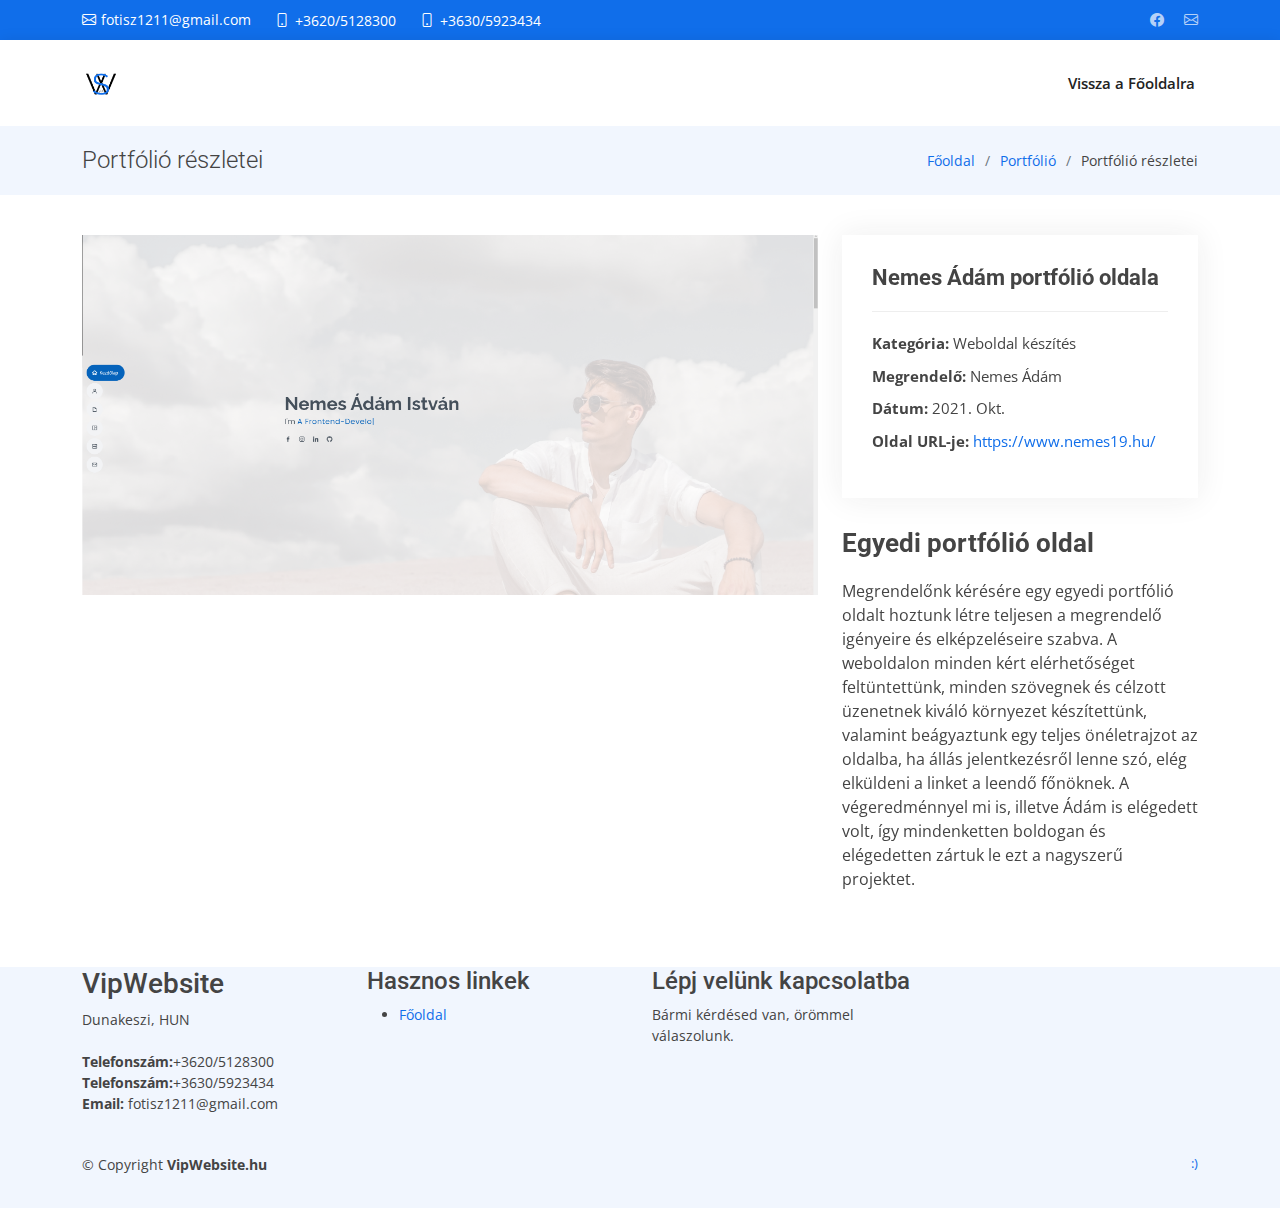
==== portfolio-details.html @ 90cf3bab "first commit" ====
<!DOCTYPE html>
<html lang="en">

<head>
  <meta charset="utf-8">
  <meta content="width=device-width, initial-scale=1.0" name="viewport">

  <title>VipWebsite.hu</title>
  <meta content="" name="description">
  <meta content="" name="keywords">

  <!-- Favicons -->
  <link href="assets/img/favicon.png" rel="icon">
  <link href="assets/img/apple-touch-icon.png" rel="apple-touch-icon">

  <!-- Google Fonts -->
  <link href="https://fonts.googleapis.com/css?family=Open+Sans:300,300i,400,400i,600,600i,700,700i|Roboto:300,300i,400,400i,500,500i,600,600i,700,700i|Poppins:300,300i,400,400i,500,500i,600,600i,700,700i" rel="stylesheet">

  <!-- Vendor CSS Files -->
  <link href="assets/vendor/aos/aos.css" rel="stylesheet">
  <link href="assets/vendor/bootstrap/css/bootstrap.min.css" rel="stylesheet">
  <link href="assets/vendor/bootstrap-icons/bootstrap-icons.css" rel="stylesheet">
  <link href="assets/vendor/boxicons/css/boxicons.min.css" rel="stylesheet">
  <link href="assets/vendor/glightbox/css/glightbox.min.css" rel="stylesheet">
  <link href="assets/vendor/swiper/swiper-bundle.min.css" rel="stylesheet">

  <!-- Template Main CSS File -->
  <link href="assets/css/style.css" rel="stylesheet">

<body>

  <!-- ======= Top Bar ======= -->
  <section id="topbar" class="d-flex align-items-center">
    <div class="container d-flex justify-content-center justify-content-md-between">
      <div class="contact-info d-flex align-items-center">
        <i class="bi bi-envelope d-flex align-items-center"><a href="mailto:fotisz1211@gmail.com">fotisz1211@gmail.com</a></i>
        <i class="bi bi-phone d-flex align-items-center ms-4"
						><span>+3620/5128300</span></i
					>
					<i class="bi bi-phone d-flex align-items-center ms-4"
						><span>+3630/5923434</span></i
					>
      </div>
      <div class="social-links d-none d-md-flex align-items-center">
        <a href="https://www.facebook.com/adam.nemes.96/" class="facebook"
						><i class="bi bi-facebook"></i
					></a>
					<a href="mailto:fotisz1211@gmail.com" class="envelope"
						><i class="bi bi-envelope"></i
					></a>
      </div>
    </div>
  </section>

  <!-- ======= Header ======= -->
  <header id="header" class="d-flex align-items-center">
			<div class="container d-flex align-items-center justify-content-between">
				<h1 class="logo">
					<a href="index.html" class="logo"
						><img src="assets/img/LogoMakr.png" alt=""
					/></a>
				</h1>
				<nav id="navbar" class="navbar">
					<ul>
						<li>
							<a href="index.html">Vissza a Főoldalra</a>
						</li>
					</ul>
					<i class="bi bi-list mobile-nav-toggle"></i>
				</nav>
				<!-- .navbar -->
			</div>
		</header><!-- End Header -->

  <main id="main" data-aos="fade-up">

    <!-- ======= Breadcrumbs Section ======= -->
    <section class="breadcrumbs">
      <div class="container">

        <div class="d-flex justify-content-between align-items-center">
          <h2>Portfólió részletei</h2>
          <ol>
            <li><a href="index.html">Főoldal</a></li>
            <li><a href="index.html">Portfólió</a></li>
            <li>Portfólió részletei</li>
          </ol>
        </div>

      </div>
    </section><!-- Breadcrumbs Section -->

    <!-- ======= Portfolio Details Section ======= -->
    <section id="portfolio-details" class="portfolio-details">
      <div class="container">

        <div class="row gy-4">

          <div class="col-lg-8">
            <div class="portfolio-details-slider swiper">
              <div class="swiper-wrapper align-items-center">

                <div class="swiper-slide">
                  <img src="assets/img/portfolio/nemes19-details.png" alt="">
                </div>
              </div>
              <div class="swiper-pagination"></div>
            </div>
          </div>

          <div class="col-lg-4">
            <div class="portfolio-info">
              <h3>Nemes Ádám portfólió oldala</h3>
              <ul>
                <li><strong>Kategória:</strong> Weboldal készítés</li>
                <li><strong>Megrendelő:</strong> Nemes Ádám</li>
                <li><strong>Dátum:</strong> 2021. Okt.</li>
                <li><strong>Oldal URL-je:</strong> <a href="https://www.nemes19.hu/"> https://www.nemes19.hu/</a></li>
              </ul>
            </div>
            <div class="portfolio-description">
              <h2>Egyedi portfólió oldal</h2>
              <p>
                Megrendelőnk kérésére egy egyedi portfólió oldalt hoztunk létre teljesen a megrendelő igényeire és elképzeléseire szabva. A weboldalon minden kért elérhetőséget feltüntettünk, minden szövegnek és célzott üzenetnek kiváló környezet készítettünk, valamint beágyaztunk egy teljes önéletrajzot az oldalba, ha állás jelentkezésről lenne szó, elég elküldeni a linket a leendő főnöknek. A végeredménnyel mi is, illetve Ádám is elégedett volt, így mindenketten boldogan és elégedetten zártuk le ezt a nagyszerű projektet.
              </p>
            </div>
          </div>

        </div>

      </div>
    </section><!-- End Portfolio Details Section -->

  </main><!-- End #main -->

  <!-- ======= Footer ======= -->
  <footer id="footer"

			<div class="footer-top">
				<div class="container">
					<div class="row">
						<div class="col-lg-3 col-md-6 footer-contact">
							<h3>Vip<span>Website</span></h3>
							<p>
								Dunakeszi, HUN<br /><br />
								<strong>Telefonszám:</strong>+3620/5128300<br />
								<strong>Telefonszám:</strong>+3630/5923434<br />
								<strong>Email:</strong> fotisz1211@gmail.com<br />
							</p>
						</div>

						<div class="col-lg-3 col-md-6 footer-links">
							<h4>Hasznos linkek</h4>
							<ul>
								<li>
									<a href="index.html">Főoldal</a>
								</li>
							</ul>
						</div>

						<div class="col-lg-3 col-md-6 footer-links">
							<h4>Lépj velünk kapcsolatba</h4>
							<p>
								Bármi kérdésed van, örömmel válaszolunk.
							</p>
							
						</div>
					</div>
				</div>
			</div>

			<div class="container py-4">
				<div class="copyright">
					&copy; Copyright <strong><span>VipWebsite.hu</span></strong
					>
				</div>
				<div class="credits">
				
					<a href="https://bootstrapmade.com/">:)</a>
				</div>
			</div>
		</footer>
    <!-- End Footer -->

  <div id="preloader"></div>
  <a href="#" class="back-to-top d-flex align-items-center justify-content-center"><i class="bi bi-arrow-up-short"></i></a>

  <!-- Vendor JS Files -->
  <script src="assets/vendor/aos/aos.js"></script>
  <script src="assets/vendor/bootstrap/js/bootstrap.bundle.min.js"></script>
  <script src="assets/vendor/glightbox/js/glightbox.min.js"></script>
  <script src="assets/vendor/isotope-layout/isotope.pkgd.min.js"></script>
  <script src="assets/vendor/php-email-form/validate.js"></script>
  <script src="assets/vendor/purecounter/purecounter.js"></script>
  <script src="assets/vendor/swiper/swiper-bundle.min.js"></script>
  <script src="assets/vendor/waypoints/noframework.waypoints.js"></script>

  <!-- Template Main JS File -->
  <script src="assets/js/main.js"></script>

</body>

</html>
---- assets/css/style.css ----
body {
	font-family: "Open Sans", sans-serif;
	color: #444444;
}

a {
	color: #106eea;
	text-decoration: none;
}

a:hover {
	color: #3b8af2;
	text-decoration: none;
}

h1,
h2,
h3,
h4,
h5,
h6 {
	font-family: "Roboto", sans-serif;
}

/*--------------------------------------------------------------
# Preloader
--------------------------------------------------------------*/
#preloader {
	position: fixed;
	top: 0;
	left: 0;
	right: 0;
	bottom: 0;
	z-index: 9999;
	overflow: hidden;
	background: #fff;
}

#preloader:before {
	content: "";
	position: fixed;
	top: calc(50% - 30px);
	left: calc(50% - 30px);
	border: 6px solid #106eea;
	border-top-color: #e2eefd;
	border-radius: 50%;
	width: 60px;
	height: 60px;
	-webkit-animation: animate-preloader 1s linear infinite;
	animation: animate-preloader 1s linear infinite;
}

@-webkit-keyframes animate-preloader {
	0% {
		transform: rotate(0deg);
	}
	100% {
		transform: rotate(360deg);
	}
}

@keyframes animate-preloader {
	0% {
		transform: rotate(0deg);
	}
	100% {
		transform: rotate(360deg);
	}
}
/*--------------------------------------------------------------
# Back to top button
--------------------------------------------------------------*/
.back-to-top {
	position: fixed;
	visibility: hidden;
	opacity: 0;
	right: 15px;
	bottom: 15px;
	z-index: 996;
	background: #106eea;
	width: 40px;
	height: 40px;
	border-radius: 4px;
	transition: all 0.4s;
}
.back-to-top i {
	font-size: 28px;
	color: #fff;
	line-height: 0;
}
.back-to-top:hover {
	background: #3284f1;
	color: #fff;
}
.back-to-top.active {
	visibility: visible;
	opacity: 1;
}

/*--------------------------------------------------------------
# Disable aos animation delay on mobile devices
--------------------------------------------------------------*/
@media screen and (max-width: 768px) {
	[data-aos-delay] {
		transition-delay: 0 !important;
	}
}
/*--------------------------------------------------------------
# Top Bar
--------------------------------------------------------------*/
#topbar {
	background: #106eea;
	height: 40px;
	font-size: 14px;
	transition: all 0.5s;
	color: #fff;
	padding: 0;
}
#topbar .contact-info i {
	font-style: normal;
	color: #fff;
}
#topbar .contact-info i a,
#topbar .contact-info i span {
	padding-left: 5px;
	color: #fff;
}
#topbar .contact-info i a {
	line-height: 0;
	transition: 0.3s;
	transition: 0.3s;
}
#topbar .contact-info i a:hover {
	color: #fff;
	text-decoration: underline;
}
#topbar .social-links a {
	color: rgba(255, 255, 255, 0.7);
	line-height: 0;
	transition: 0.3s;
	margin-left: 20px;
}
#topbar .social-links a:hover {
	color: white;
}

/*--------------------------------------------------------------
# Header
--------------------------------------------------------------*/
#header {
	background: #fff;
	transition: all 0.5s;
	z-index: 997;
	height: 86px;
	box-shadow: 0px 2px 15px rgba(0, 0, 0, 0.1);
}
#header.fixed-top {
	height: 70px;
}
#header .logo {
	font-size: 30px;
	margin: 0;
	padding: 0;
	line-height: 1;
	font-weight: 600;
	letter-spacing: 0.8px;
	font-family: "Poppins", sans-serif;
}
#header .logo a {
	color: #222222;
}
#header .logo a span {
	color: #106eea;
}
#header .logo img {
	max-height: 40px;
}

.scrolled-offset {
	margin-top: 70px;
}

/*--------------------------------------------------------------
# Navigation Menu
--------------------------------------------------------------*/
/**
* Desktop Navigation 
*/
.navbar {
	padding: 0;
}
.navbar ul {
	margin: 0;
	padding: 0;
	display: flex;
	list-style: none;
	align-items: center;
}
.navbar li {
	position: relative;
}
.navbar > ul > li {
	white-space: nowrap;
	padding: 10px 0 10px 28px;
}
.navbar a,
.navbar a:focus {
	display: flex;
	align-items: center;
	justify-content: space-between;
	padding: 0 3px;
	font-size: 15px;
	font-weight: 600;
	color: #222222;
	white-space: nowrap;
	transition: 0.3s;
	position: relative;
}
.navbar a i,
.navbar a:focus i {
	font-size: 12px;
	line-height: 0;
	margin-left: 5px;
}
.navbar > ul > li > a:before {
	content: "";
	position: absolute;
	width: 100%;
	height: 2px;
	bottom: -6px;
	left: 0;
	background-color: #106eea;
	visibility: hidden;
	width: 0px;
	transition: all 0.3s ease-in-out 0s;
}
.navbar a:hover:before,
.navbar li:hover > a:before,
.navbar .active:before {
	visibility: visible;
	width: 100%;
}
.navbar a:hover,
.navbar .active,
.navbar .active:focus,
.navbar li:hover > a {
	color: #106eea;
}
.navbar .dropdown ul {
	display: block;
	position: absolute;
	left: 28px;
	top: calc(100% + 30px);
	margin: 0;
	padding: 10px 0;
	z-index: 99;
	opacity: 0;
	visibility: hidden;
	background: #fff;
	box-shadow: 0px 0px 30px rgba(127, 137, 161, 0.25);
	transition: 0.3s;
}
.navbar .dropdown ul li {
	min-width: 200px;
}
.navbar .dropdown ul a {
	padding: 10px 20px;
	font-weight: 400;
}
.navbar .dropdown ul a i {
	font-size: 12px;
}
.navbar .dropdown ul a:hover,
.navbar .dropdown ul .active:hover,
.navbar .dropdown ul li:hover > a {
	color: #106eea;
}
.navbar .dropdown:hover > ul {
	opacity: 1;
	top: 100%;
	visibility: visible;
}
.navbar .dropdown .dropdown ul {
	top: 0;
	left: calc(100% - 30px);
	visibility: hidden;
}
.navbar .dropdown .dropdown:hover > ul {
	opacity: 1;
	top: 0;
	left: 100%;
	visibility: visible;
}
@media (max-width: 1366px) {
	.navbar .dropdown .dropdown ul {
		left: -90%;
	}
	.navbar .dropdown .dropdown:hover > ul {
		left: -100%;
	}
}

/**
* Mobile Navigation 
*/
.mobile-nav-toggle {
	color: #222222;
	font-size: 28px;
	cursor: pointer;
	display: none;
	line-height: 0;
	transition: 0.5s;
}
.mobile-nav-toggle.bi-x {
	color: #fff;
}

@media (max-width: 991px) {
	.mobile-nav-toggle {
		display: block;
	}

	.navbar ul {
		display: none;
	}
}
.navbar-mobile {
	position: fixed;
	overflow: hidden;
	top: 0;
	right: 0;
	left: 0;
	bottom: 0;
	background: rgba(9, 9, 9, 0.9);
	transition: 0.3s;
	z-index: 999;
}
.navbar-mobile .mobile-nav-toggle {
	position: absolute;
	top: 15px;
	right: 15px;
}
.navbar-mobile ul {
	display: block;
	position: absolute;
	top: 55px;
	right: 15px;
	bottom: 15px;
	left: 15px;
	padding: 10px 0;
	background-color: #fff;
	overflow-y: auto;
	transition: 0.3s;
}
.navbar-mobile a,
.navbar-mobile a:focus {
	padding: 10px 20px;
	font-size: 15px;
	color: #222222;
}
.navbar-mobile > ul > li {
	padding: 0;
}
.navbar-mobile a:hover:before,
.navbar-mobile li:hover > a:before,
.navbar-mobile .active:before {
	visibility: hidden;
}
.navbar-mobile a:hover,
.navbar-mobile .active,
.navbar-mobile li:hover > a {
	color: #106eea;
}
.navbar-mobile .getstarted,
.navbar-mobile .getstarted:focus {
	margin: 15px;
}
.navbar-mobile .dropdown ul {
	position: static;
	display: none;
	margin: 10px 20px;
	padding: 10px 0;
	z-index: 99;
	opacity: 1;
	visibility: visible;
	background: #fff;
	box-shadow: 0px 0px 30px rgba(127, 137, 161, 0.25);
}
.navbar-mobile .dropdown ul li {
	min-width: 200px;
}
.navbar-mobile .dropdown ul a {
	padding: 10px 20px;
}
.navbar-mobile .dropdown ul a i {
	font-size: 12px;
}
.navbar-mobile .dropdown ul a:hover,
.navbar-mobile .dropdown ul .active:hover,
.navbar-mobile .dropdown ul li:hover > a {
	color: #106eea;
}
.navbar-mobile .dropdown > .dropdown-active {
	display: block;
}

/*--------------------------------------------------------------
# Hero Section
--------------------------------------------------------------*/
#hero {
	width: 100%;
	height: 75vh;
	background: url("../img/hero-bg.jpg") top left;
	background-size: cover;
	position: relative;
}
#hero:before {
	content: "";
	background: rgba(255, 255, 255, 0.6);
	position: absolute;
	bottom: 0;
	top: 0;
	left: 0;
	right: 0;
}
#hero .container {
	position: relative;
}
#hero h1 {
	margin: 0;
	font-size: 48px;
	font-weight: 700;
	line-height: 56px;
	color: #222222;
	font-family: "Poppins", sans-serif;
}
#hero h1 span {
	color: #106eea;
}
#hero h2 {
	color: #555555;
	margin: 5px 0 30px 0;
	font-size: 24px;
	font-weight: 400;
}
#hero .btn-get-started {
	font-family: "Roboto", sans-serif;
	text-transform: uppercase;
	font-weight: 500;
	font-size: 14px;
	letter-spacing: 1px;
	display: inline-block;
	padding: 10px 28px;
	border-radius: 4px;
	transition: 0.5s;
	color: #fff;
	background: #106eea;
}
#hero .btn-get-started:hover {
	background: #247cf0;
}
#hero .btn-watch-video {
	font-size: 16px;
	transition: 0.5s;
	margin-left: 25px;
	color: #222222;
	font-weight: 600;
	display: flex;
	align-items: center;
}
#hero .btn-watch-video i {
	color: #106eea;
	font-size: 32px;
	transition: 0.3s;
	line-height: 0;
	margin-right: 8px;
}
#hero .btn-watch-video:hover {
	color: #106eea;
}
#hero .btn-watch-video:hover i {
	color: #3b8af2;
}
@media (min-width: 1024px) {
	#hero {
		background-attachment: fixed;
	}
}
@media (max-width: 768px) {
	#hero {
		height: 100vh;
	}
	#hero h1 {
		font-size: 28px;
		line-height: 36px;
	}
	#hero h2 {
		font-size: 18px;
		line-height: 24px;
		margin-bottom: 30px;
	}
	#hero .btn-get-started,
	#hero .btn-watch-video {
		font-size: 13px;
	}
}
@media (max-height: 500px) {
	#hero {
		height: 120vh;
	}
}

/*--------------------------------------------------------------
# Sections General
--------------------------------------------------------------*/
section {
	padding: 60px 0;
	overflow: hidden;
}

.section-bg {
	background-color: #f6f9fe;
}

.section-title {
	text-align: center;
	padding-bottom: 30px;
}
.section-title h2 {
	font-size: 13px;
	letter-spacing: 1px;
	font-weight: 700;
	padding: 8px 20px;
	margin: 0;
	background: #e7f1fd;
	color: #106eea;
	display: inline-block;
	text-transform: uppercase;
	border-radius: 50px;
}
.section-title h3 {
	margin: 15px 0 0 0;
	font-size: 32px;
	font-weight: 700;
}
.section-title h3 span {
	color: #106eea;
}
.section-title p {
	margin: 15px auto 0 auto;
	font-weight: 600;
}
@media (min-width: 1024px) {
	.section-title p {
		width: 50%;
	}
}

/*--------------------------------------------------------------
# Breadcrumbs
--------------------------------------------------------------*/
.breadcrumbs {
	padding: 20px 0;
	background-color: #f1f6fe;
	min-height: 40px;
}
.breadcrumbs h2 {
	font-size: 24px;
	font-weight: 300;
	margin: 0;
}
@media (max-width: 992px) {
	.breadcrumbs h2 {
		margin: 0 0 10px 0;
	}
}
.breadcrumbs ol {
	display: flex;
	flex-wrap: wrap;
	list-style: none;
	padding: 0;
	margin: 0;
	font-size: 14px;
}
.breadcrumbs ol li + li {
	padding-left: 10px;
}
.breadcrumbs ol li + li::before {
	display: inline-block;
	padding-right: 10px;
	color: #6c757d;
	content: "/";
}
@media (max-width: 768px) {
	.breadcrumbs .d-flex {
		display: block !important;
	}
	.breadcrumbs ol {
		display: block;
	}
	.breadcrumbs ol li {
		display: inline-block;
	}
}

/*--------------------------------------------------------------
# Featured Services
--------------------------------------------------------------*/
.featured-services .icon-box {
	padding: 30px;
	position: relative;
	overflow: hidden;
	background: #fff;
	box-shadow: 0 0 29px 0 rgba(68, 88, 144, 0.12);
	transition: all 0.3s ease-in-out;
	border-radius: 8px;
	z-index: 1;
}
.featured-services .icon-box::before {
	content: "";
	position: absolute;
	background: #cbe0fb;
	right: 0;
	left: 0;
	bottom: 0;
	top: 100%;
	transition: all 0.3s;
	z-index: -1;
}
.featured-services .icon-box:hover::before {
	background: #106eea;
	top: 0;
	border-radius: 0px;
}
.featured-services .icon {
	margin-bottom: 15px;
}
.featured-services .icon i {
	font-size: 48px;
	line-height: 1;
	color: #106eea;
	transition: all 0.3s ease-in-out;
}
.featured-services .title {
	font-weight: 700;
	margin-bottom: 15px;
	font-size: 18px;
}
.featured-services .title a {
	color: #111;
}
.featured-services .description {
	font-size: 15px;
	line-height: 28px;
	margin-bottom: 0;
}
.featured-services .icon-box:hover .title a,
.featured-services .icon-box:hover .description {
	color: #fff;
}
.featured-services .icon-box:hover .icon i {
	color: #fff;
}

/*--------------------------------------------------------------
# About
--------------------------------------------------------------*/
.about .content h3 {
	font-weight: 600;
	font-size: 26px;
}
.about .content ul {
	list-style: none;
	padding: 0;
}
.about .content ul li {
	display: flex;
	align-items: flex-start;
	margin-bottom: 35px;
}
.about .content ul li:first-child {
	margin-top: 35px;
}
.about .content ul i {
	background: #fff;
	box-shadow: 0px 6px 15px rgba(16, 110, 234, 0.12);
	font-size: 24px;
	padding: 20px;
	margin-right: 15px;
	color: #106eea;
	border-radius: 50px;
}
.about .content ul h5 {
	font-size: 18px;
	color: #555555;
}
.about .content ul p {
	font-size: 15px;
}
.about .content p:last-child {
	margin-bottom: 0;
}

/*--------------------------------------------------------------
# Skills
--------------------------------------------------------------*/
.skills .progress {
	height: 60px;
	display: block;
	background: none;
	border-radius: 0;
}
.skills .progress .skill {
	padding: 0;
	margin: 0 0 6px 0;
	text-transform: uppercase;
	display: block;
	font-weight: 600;
	font-family: "Poppins", sans-serif;
	color: #222222;
}
.skills .progress .skill .val {
	float: right;
	font-style: normal;
}
.skills .progress-bar-wrap {
	background: #e2eefd;
	height: 10px;
}
.skills .progress-bar {
	width: 1px;
	height: 10px;
	transition: 0.9s;
	background-color: #106eea;
}

/*--------------------------------------------------------------
# Counts
--------------------------------------------------------------*/
.counts {
	padding: 70px 0 60px;
}
.counts .count-box {
	padding: 30px 30px 25px 30px;
	width: 100%;
	position: relative;
	text-align: center;
	background: #f1f6fe;
}
.counts .count-box i {
	position: absolute;
	top: -28px;
	left: 50%;
	transform: translateX(-50%);
	font-size: 24px;
	background: #106eea;
	color: #fff;
	width: 56px;
	height: 56px;
	line-height: 0;
	border-radius: 50px;
	border: 5px solid #fff;
	display: inline-flex;
	align-items: center;
	justify-content: center;
}
.counts .count-box span {
	font-size: 36px;
	display: block;
	font-weight: 600;
	color: #062b5b;
}
.counts .count-box p {
	padding: 0;
	margin: 0;
	font-family: "Roboto", sans-serif;
	font-size: 14px;
}

/*--------------------------------------------------------------
# Clients
--------------------------------------------------------------*/
.clients {
	padding: 15px 0;
	text-align: center;
}
.clients img {
	max-width: 45%;
	transition: all 0.4s ease-in-out;
	display: inline-block;
	padding: 15px 0;
}
.clients img:hover {
	transform: scale(1.15);
}
@media (max-width: 768px) {
	.clients img {
		max-width: 40%;
	}
}

/*--------------------------------------------------------------
# Services
--------------------------------------------------------------*/
.services .icon-box {
	text-align: center;
	border: 1px solid #e2eefd;
	padding: 80px 20px;
	transition: all ease-in-out 0.3s;
	background: #fff;
}
.services .icon-box .icon {
	margin: 0 auto;
	width: 64px;
	height: 64px;
	background: #f1f6fe;
	border-radius: 4px;
	border: 1px solid #deebfd;
	display: flex;
	align-items: center;
	justify-content: center;
	margin-bottom: 20px;
	transition: ease-in-out 0.3s;
}
.services .icon-box .icon i {
	color: #3b8af2;
	font-size: 28px;
	transition: ease-in-out 0.3s;
}
.services .icon-box h4 {
	font-weight: 700;
	margin-bottom: 15px;
	font-size: 24px;
}
.services .icon-box h4 a {
	color: #222222;
	transition: ease-in-out 0.3s;
}
.services .icon-box p {
	line-height: 24px;
	font-size: 14px;
	margin-bottom: 0;
}
.services .icon-box:hover {
	border-color: #fff;
	box-shadow: 0px 0 25px 0 rgba(16, 110, 234, 0.1);
}
.services .icon-box:hover h4 a,
.services .icon-box:hover .icon i {
	color: #106eea;
}
.services .icon-box:hover .icon {
	border-color: #106eea;
}

/*--------------------------------------------------------------
# Testimonials
--------------------------------------------------------------*/
.testimonials {
	padding: 80px 0;
	background: url("../img/testimonials-bg.jpg") no-repeat;
	background-position: center center;
	background-size: cover;
	position: relative;
}
.testimonials::before {
	content: "";
	position: absolute;
	left: 0;
	right: 0;
	top: 0;
	bottom: 0;
	background: rgba(0, 0, 0, 0.7);
}
.testimonials .section-header {
	margin-bottom: 40px;
}
.testimonials .testimonials-carousel,
.testimonials .testimonials-slider {
	overflow: hidden;
}
.testimonials .testimonial-item {
	text-align: center;
	color: #fff;
}
.testimonials .testimonial-item .testimonial-img {
	width: 100px;
	border-radius: 50%;
	border: 6px solid rgba(255, 255, 255, 0.15);
	margin: 0 auto;
}
.testimonials .testimonial-item h3 {
	font-size: 20px;
	font-weight: bold;
	margin: 10px 0 5px 0;
	color: #fff;
}
.testimonials .testimonial-item h4 {
	font-size: 14px;
	color: #ddd;
	margin: 0 0 15px 0;
}
.testimonials .testimonial-item .quote-icon-left,
.testimonials .testimonial-item .quote-icon-right {
	color: rgba(255, 255, 255, 0.4);
	font-size: 26px;
}
.testimonials .testimonial-item .quote-icon-left {
	display: inline-block;
	left: -5px;
	position: relative;
}
.testimonials .testimonial-item .quote-icon-right {
	display: inline-block;
	right: -5px;
	position: relative;
	top: 10px;
}
.testimonials .testimonial-item p {
	font-style: italic;
	margin: 0 auto 15px auto;
	color: #eee;
}
.testimonials .swiper-pagination {
	margin-top: 20px;
	position: relative;
}
.testimonials .swiper-pagination .swiper-pagination-bullet {
	width: 12px;
	height: 12px;
	background-color: rgba(255, 255, 255, 0.5);
	opacity: 1;
}
.testimonials .swiper-pagination .swiper-pagination-bullet-active {
	background-color: #106eea;
}
@media (min-width: 992px) {
	.testimonials .testimonial-item p {
		width: 80%;
	}
}

/*--------------------------------------------------------------
# Portfolio
--------------------------------------------------------------*/
.portfolio #portfolio-flters {
	padding: 0;
	margin: 0 auto 15px auto;
	list-style: none;
	text-align: center;
	border-radius: 50px;
	padding: 2px 15px;
}
.portfolio #portfolio-flters li {
	cursor: pointer;
	display: inline-block;
	padding: 10px 15px 8px 15px;
	font-size: 16px;
	font-weight: 600;
	line-height: 1;
	text-transform: uppercase;
	color: #444444;
	margin-bottom: 5px;
	transition: all 0.3s ease-in-out;
}
.portfolio #portfolio-flters li:hover,
.portfolio #portfolio-flters li.filter-active {
	color: #106eea;
}
.portfolio #portfolio-flters li:last-child {
	margin-right: 0;
}
.portfolio .portfolio-item {
	margin-bottom: 30px;
}
.portfolio .portfolio-item .portfolio-info {
	opacity: 0;
	position: absolute;
	left: 30px;
	right: 30px;
	bottom: 0;
	z-index: 3;
	transition: all ease-in-out 0.3s;
	background: rgba(255, 255, 255, 0.9);
	padding: 15px;
}
.portfolio .portfolio-item .portfolio-info h4 {
	font-size: 18px;
	color: #fff;
	font-weight: 600;
	color: #222222;
}
.portfolio .portfolio-item .portfolio-info p {
	color: #555555;
	font-size: 14px;
	margin-bottom: 0;
}
.portfolio .portfolio-item .portfolio-info .preview-link,
.portfolio .portfolio-item .portfolio-info .details-link {
	position: absolute;
	right: 40px;
	font-size: 24px;
	top: calc(50% - 18px);
	color: #3c3c3c;
}
.portfolio .portfolio-item .portfolio-info .preview-link:hover,
.portfolio .portfolio-item .portfolio-info .details-link:hover {
	color: #106eea;
}
.portfolio .portfolio-item .portfolio-info .details-link {
	right: 10px;
}
.portfolio .portfolio-item .portfolio-links {
	opacity: 0;
	left: 0;
	right: 0;
	text-align: center;
	z-index: 3;
	position: absolute;
	transition: all ease-in-out 0.3s;
}
.portfolio .portfolio-item .portfolio-links a {
	color: #fff;
	margin: 0 2px;
	font-size: 28px;
	display: inline-block;
	transition: 0.3s;
}
.portfolio .portfolio-item .portfolio-links a:hover {
	color: #6ba7f5;
}
.portfolio .portfolio-item:hover .portfolio-info {
	opacity: 1;
	bottom: 20px;
}

/*--------------------------------------------------------------
# Portfolio Details
--------------------------------------------------------------*/
.portfolio-details {
	padding-top: 40px;
}
.portfolio-details .portfolio-details-slider img {
	width: 100%;
}
.portfolio-details .portfolio-details-slider .swiper-pagination {
	margin-top: 20px;
	position: relative;
}
.portfolio-details
	.portfolio-details-slider
	.swiper-pagination
	.swiper-pagination-bullet {
	width: 12px;
	height: 12px;
	background-color: #fff;
	opacity: 1;
	border: 1px solid #106eea;
}
.portfolio-details
	.portfolio-details-slider
	.swiper-pagination
	.swiper-pagination-bullet-active {
	background-color: #106eea;
}
.portfolio-details .portfolio-info {
	padding: 30px;
	box-shadow: 0px 0 30px rgba(34, 34, 34, 0.08);
}
.portfolio-details .portfolio-info h3 {
	font-size: 22px;
	font-weight: 700;
	margin-bottom: 20px;
	padding-bottom: 20px;
	border-bottom: 1px solid #eee;
}
.portfolio-details .portfolio-info ul {
	list-style: none;
	padding: 0;
	font-size: 15px;
}
.portfolio-details .portfolio-info ul li + li {
	margin-top: 10px;
}
.portfolio-details .portfolio-description {
	padding-top: 30px;
}
.portfolio-details .portfolio-description h2 {
	font-size: 26px;
	font-weight: 700;
	margin-bottom: 20px;
}
.portfolio-details .portfolio-description p {
	padding: 0;
}

/*--------------------------------------------------------------
# Team
--------------------------------------------------------------*/
.team {
	padding: 60px 0;
}
.team .member {
	margin-bottom: 20px;
	overflow: hidden;
	border-radius: 4px;
	background: #fff;
	box-shadow: 0px 2px 15px rgba(16, 110, 234, 0.15);
}
.team .member .member-img {
	position: relative;
	overflow: hidden;
}
.team .member .social {
	position: absolute;
	left: 0;
	bottom: 30px;
	right: 0;
	opacity: 0;
	transition: ease-in-out 0.3s;
	text-align: center;
}
.team .member .social a {
	transition: color 0.3s;
	color: #222222;
	margin: 0 3px;
	padding-top: 7px;
	border-radius: 4px;
	width: 36px;
	height: 36px;
	background: rgba(16, 110, 234, 0.8);
	display: inline-block;
	transition: ease-in-out 0.3s;
	color: #fff;
}
.team .member .social a:hover {
	background: #3b8af2;
}
.team .member .social i {
	font-size: 18px;
}
.team .member .member-info {
	padding: 25px 15px;
}
.team .member .member-info h4 {
	font-weight: 700;
	margin-bottom: 5px;
	font-size: 18px;
	color: #222222;
}
.team .member .member-info span {
	display: block;
	font-size: 13px;
	font-weight: 400;
	color: #aaaaaa;
}
.team .member .member-info p {
	font-style: italic;
	font-size: 14px;
	line-height: 26px;
	color: #777777;
}
.team .member:hover .social {
	opacity: 1;
	bottom: 15px;
}

/*--------------------------------------------------------------
# Pricing
--------------------------------------------------------------*/
.pricing .box {
	padding: 20px;
	background: #fff;
	text-align: center;
	box-shadow: 0px 0px 4px rgba(0, 0, 0, 0.12);
	border-radius: 5px;
	position: relative;
	overflow: hidden;
}
.pricing .box h3 {
	font-weight: 400;
	margin: -20px -20px 20px -20px;
	padding: 20px 15px;
	font-size: 16px;
	font-weight: 600;
	color: #777777;
	background: #f8f8f8;
}
.pricing .box h4 {
	font-size: 36px;
	color: #106eea;
	font-weight: 600;
	font-family: "Poppins", sans-serif;
	margin-bottom: 20px;
}
.pricing .box h4 sup {
	font-size: 20px;
	top: -15px;
	left: -3px;
}
.pricing .box h4 span {
	color: #bababa;
	font-size: 16px;
	font-weight: 300;
}
.pricing .box ul {
	padding: 0;
	list-style: none;
	color: #444444;
	text-align: center;
	line-height: 20px;
	font-size: 14px;
}
.pricing .box ul li {
	padding-bottom: 16px;
}
.pricing .box ul i {
	color: #106eea;
	font-size: 18px;
	padding-right: 4px;
}
.pricing .box ul .na {
	color: #ccc;
	text-decoration: line-through;
}
.pricing .btn-wrap {
	margin: 20px -20px -20px -20px;
	padding: 20px 15px;
	background: #f8f8f8;
	text-align: center;
}
.pricing .btn-buy {
	background: #106eea;
	display: inline-block;
	padding: 8px 35px 10px 35px;
	border-radius: 4px;
	color: #fff;
	transition: none;
	font-size: 14px;
	font-weight: 400;
	font-family: "Roboto", sans-serif;
	font-weight: 600;
	transition: 0.3s;
}
.pricing .btn-buy:hover {
	background: #3b8af2;
}
.pricing .featured h3 {
	color: #fff;
	background: #106eea;
}
.pricing .advanced {
	width: 200px;
	position: absolute;
	top: 18px;
	right: -68px;
	transform: rotate(45deg);
	z-index: 1;
	font-size: 14px;
	padding: 1px 0 3px 0;
	background: #106eea;
	color: #fff;
}

/*--------------------------------------------------------------
# Frequently Asked Questions
--------------------------------------------------------------*/
.faq {
	padding: 60px 0;
}
.faq .faq-list {
	padding: 0;
	list-style: none;
}
.faq .faq-list li {
	border-bottom: 1px solid #d4e5fc;
	margin-bottom: 20px;
	padding-bottom: 20px;
}
.faq .faq-list .question {
	display: block;
	position: relative;
	font-family: #106eea;
	font-size: 18px;
	line-height: 24px;
	font-weight: 400;
	padding-left: 25px;
	cursor: pointer;
	color: #0d58ba;
	transition: 0.3s;
}
.faq .faq-list i {
	font-size: 16px;
	position: absolute;
	left: 0;
	top: -2px;
}
.faq .faq-list p {
	margin-bottom: 0;
	padding: 10px 0 0 25px;
}
.faq .faq-list .icon-show {
	display: none;
}
.faq .faq-list .collapsed {
	color: black;
}
.faq .faq-list .collapsed:hover {
	color: #106eea;
}
.faq .faq-list .collapsed .icon-show {
	display: inline-block;
	transition: 0.6s;
}
.faq .faq-list .collapsed .icon-close {
	display: none;
	transition: 0.6s;
}

/*--------------------------------------------------------------
# Contact
--------------------------------------------------------------*/
.contact .info-box {
	color: #444444;
	text-align: center;
	box-shadow: 0 0 30px rgba(214, 215, 216, 0.3);
	padding: 20px 0 30px 0;
}
.contact .info-box i {
	font-size: 32px;
	color: #106eea;
	border-radius: 50%;
	padding: 8px;
	border: 2px dotted #b3d1fa;
}
.contact .info-box h3 {
	font-size: 20px;
	color: #777777;
	font-weight: 700;
	margin: 10px 0;
}
.contact .info-box p {
	padding: 0;
	line-height: 24px;
	font-size: 14px;
	margin-bottom: 0;
}
.contact .php-email-form {
	box-shadow: 0 0 30px rgba(214, 215, 216, 0.4);
	padding: 30px;
}
.contact .php-email-form .error-message {
	display: none;
	color: #fff;
	background: #ed3c0d;
	text-align: left;
	padding: 15px;
	font-weight: 600;
}
.contact .php-email-form .error-message br + br {
	margin-top: 25px;
}
.contact .php-email-form .sent-message {
	display: none;
	color: #fff;
	background: #18d26e;
	text-align: center;
	padding: 15px;
	font-weight: 600;
}
.contact .php-email-form .loading {
	display: none;
	background: #fff;
	text-align: center;
	padding: 15px;
}
.contact .php-email-form .loading:before {
	content: "";
	display: inline-block;
	border-radius: 50%;
	width: 24px;
	height: 24px;
	margin: 0 10px -6px 0;
	border: 3px solid #18d26e;
	border-top-color: #eee;
	-webkit-animation: animate-loading 1s linear infinite;
	animation: animate-loading 1s linear infinite;
}
.contact .php-email-form .form-group {
	margin-bottom: 20px;
}
.contact .php-email-form input,
.contact .php-email-form textarea {
	border-radius: 0;
	box-shadow: none;
	font-size: 14px;
}
.contact .php-email-form input:focus,
.contact .php-email-form textarea:focus {
	border-color: #106eea;
}
.contact .php-email-form input {
	padding: 10px 15px;
}
.contact .php-email-form textarea {
	padding: 12px 15px;
}
.contact .php-email-form button[type="submit"] {
	background: #106eea;
	border: 0;
	padding: 10px 30px;
	color: #fff;
	transition: 0.4s;
	border-radius: 4px;
}
.contact .php-email-form button[type="submit"]:hover {
	background: #3b8af2;
}
@-webkit-keyframes animate-loading {
	0% {
		transform: rotate(0deg);
	}
	100% {
		transform: rotate(360deg);
	}
}
@keyframes animate-loading {
	0% {
		transform: rotate(0deg);
	}
	100% {
		transform: rotate(360deg);
	}
}

/*--------------------------------------------------------------
# Footer
--------------------------------------------------------------*/
#footer {
	background: #fff;
	padding: 0 0 30px 0;
	color: #444444;
	font-size: 14px;
	background: #f1f6fe;
}
#footer .footer-newsletter {
	padding: 50px 0;
	background: #f1f6fe;
	text-align: center;
	font-size: 15px;
}
#footer .footer-newsletter h4 {
	font-size: 24px;
	margin: 0 0 20px 0;
	padding: 0;
	line-height: 1;
	font-weight: 600;
}
#footer .footer-newsletter form {
	margin-top: 30px;
	background: #fff;
	padding: 6px 10px;
	position: relative;
	border-radius: 4px;
	box-shadow: 0px 2px 15px rgba(0, 0, 0, 0.06);
	text-align: left;
}
#footer .footer-newsletter form input[type="email"] {
	border: 0;
	padding: 4px 8px;
	width: calc(100% - 100px);
}
#footer .footer-newsletter form input[type="submit"] {
	position: absolute;
	top: 0;
	right: 0;
	bottom: 0;
	border: 0;
	background: none;
	font-size: 16px;
	padding: 0 20px;
	background: #106eea;
	color: #fff;
	transition: 0.3s;
	border-radius: 0 4px 4px 0;
	box-shadow: 0px 2px 15px rgba(0, 0, 0, 0.1);
}
#footer .footer-newsletter form input[type="submit"]:hover {
	background: #0d58ba;
}
#footer .footer-top {
	padding: 60px 0 30px 0;
	background: #fff;
}
#footer .footer-top .footer-contact {
	margin-bottom: 30px;
}
#footer .footer-top .footer-contact h3 {
	font-size: 24px;
	margin: 0 0 15px 0;
	padding: 2px 0 2px 0;
	line-height: 1;
	font-weight: 700;
}
#footer .footer-top .footer-contact h3 span {
	color: #106eea;
}
#footer .footer-top .footer-contact p {
	font-size: 14px;
	line-height: 24px;
	margin-bottom: 0;
	font-family: "Roboto", sans-serif;
	color: #777777;
}
#footer .footer-top h4 {
	font-size: 16px;
	font-weight: bold;
	color: #444444;
	position: relative;
	padding-bottom: 12px;
}
#footer .footer-top .footer-links {
	margin-bottom: 30px;
}
#footer .footer-top .footer-links ul {
	list-style: none;
	padding: 0;
	margin: 0;
}
#footer .footer-top .footer-links ul i {
	padding-right: 2px;
	color: #106eea;
	font-size: 18px;
	line-height: 1;
}
#footer .footer-top .footer-links ul li {
	padding: 10px 0;
	display: flex;
	align-items: center;
}
#footer .footer-top .footer-links ul li:first-child {
	padding-top: 0;
}
#footer .footer-top .footer-links ul a {
	color: #777777;
	transition: 0.3s;
	display: inline-block;
	line-height: 1;
}
#footer .footer-top .footer-links ul a:hover {
	text-decoration: none;
	color: #106eea;
}
#footer .footer-top .social-links a {
	font-size: 18px;
	display: inline-block;
	background: #106eea;
	color: #fff;
	line-height: 1;
	padding: 8px 0;
	margin-right: 4px;
	border-radius: 4px;
	text-align: center;
	width: 36px;
	height: 36px;
	transition: 0.3s;
}
#footer .footer-top .social-links a:hover {
	background: #3b8af2;
	color: #fff;
	text-decoration: none;
}
#footer .copyright {
	text-align: center;
	float: left;
}
#footer .credits {
	float: right;
	text-align: center;
	font-size: 13px;
	color: #444444;
}
@media (max-width: 768px) {
	#footer .copyright,
	#footer .credits {
		float: none;
		text-align: center;
		padding: 2px 0;
	}
}
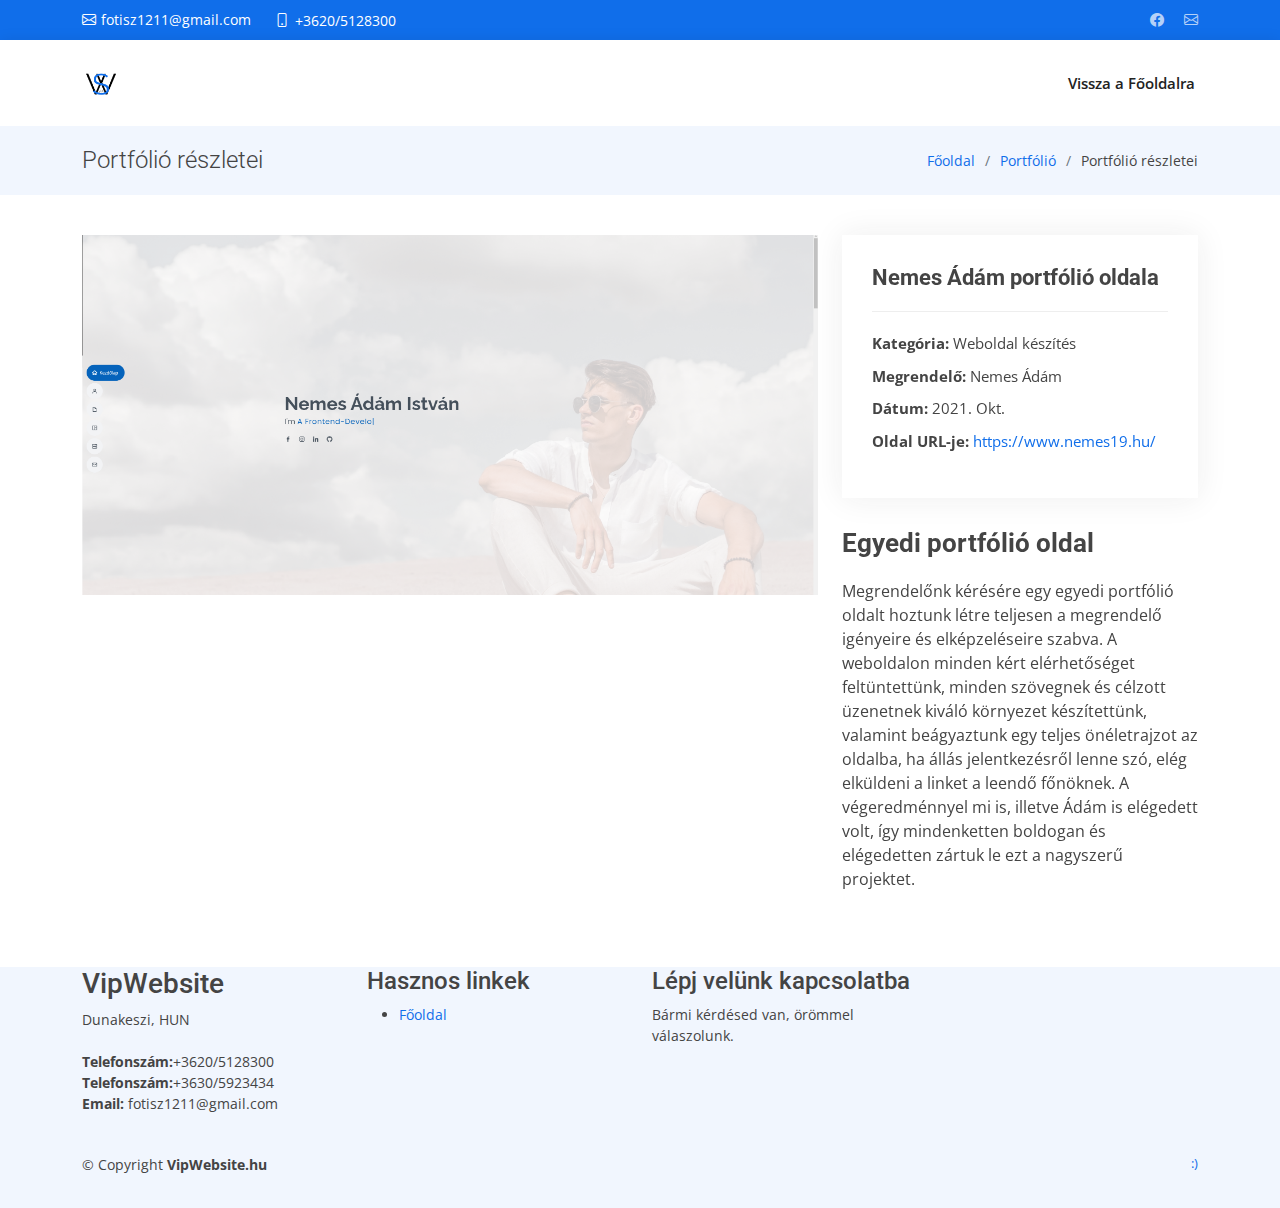
==== commit 9f970145: "Comment out number" ====
--- a/portfolio-details.html
+++ b/portfolio-details.html
@@ -4,6 +4,8 @@
 <head>
   <meta charset="utf-8">
   <meta content="width=device-width, initial-scale=1.0" name="viewport">
+  <meta description="Legkorszerűbb és legmodernebb webhelyek készítése kedvező áron">
+
 
   <title>VipWebsite.hu</title>
   <meta content="" name="description">
@@ -37,9 +39,9 @@
         <i class="bi bi-phone d-flex align-items-center ms-4"
 						><span>+3620/5128300</span></i
 					>
-					<i class="bi bi-phone d-flex align-items-center ms-4"
+					<!-- <i class="bi bi-phone d-flex align-items-center ms-4"
 						><span>+3630/5923434</span></i
-					>
+					> -->
       </div>
       <div class="social-links d-none d-md-flex align-items-center">
         <a href="https://www.facebook.com/adam.nemes.96/" class="facebook"
@@ -200,4 +202,4 @@
 
 </body>
 
-</html>+</html>
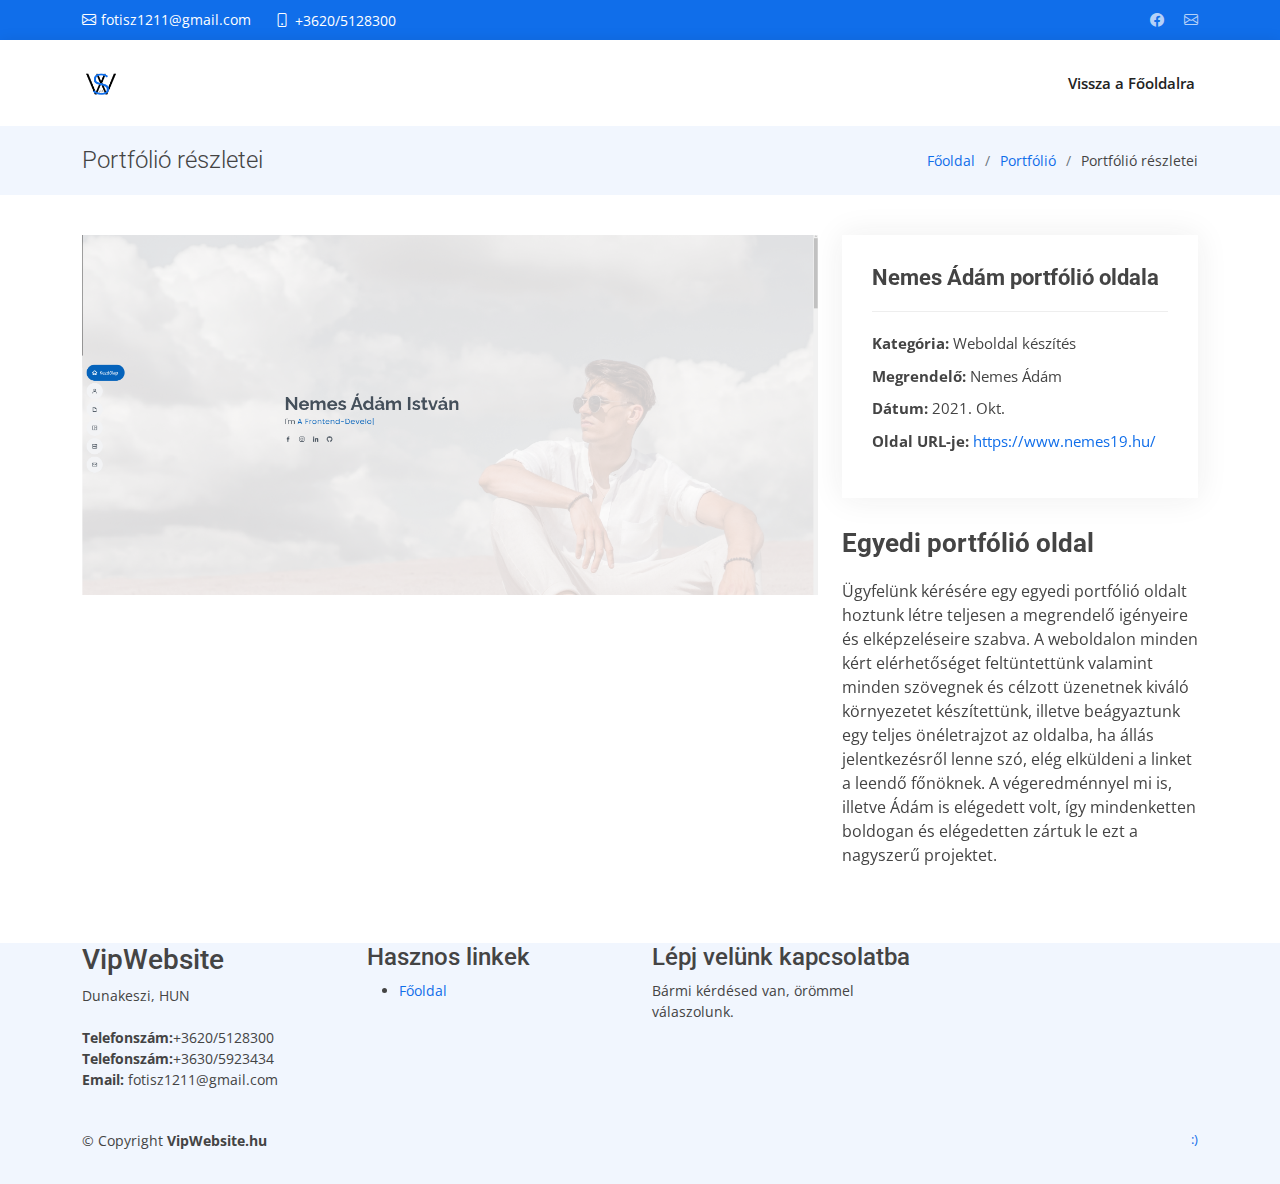
==== commit f4de89f2: "Helyesiras commit" ====
--- a/portfolio-details.html
+++ b/portfolio-details.html
@@ -123,7 +123,7 @@
             <div class="portfolio-description">
               <h2>Egyedi portfólió oldal</h2>
               <p>
-                Megrendelőnk kérésére egy egyedi portfólió oldalt hoztunk létre teljesen a megrendelő igényeire és elképzeléseire szabva. A weboldalon minden kért elérhetőséget feltüntettünk, minden szövegnek és célzott üzenetnek kiváló környezet készítettünk, valamint beágyaztunk egy teljes önéletrajzot az oldalba, ha állás jelentkezésről lenne szó, elég elküldeni a linket a leendő főnöknek. A végeredménnyel mi is, illetve Ádám is elégedett volt, így mindenketten boldogan és elégedetten zártuk le ezt a nagyszerű projektet.
+                Ügyfelünk kérésére egy egyedi portfólió oldalt hoztunk létre teljesen a megrendelő igényeire és elképzeléseire szabva. A weboldalon minden kért elérhetőséget feltüntettünk valamint minden szövegnek és célzott üzenetnek kiváló környezetet készítettünk, illetve beágyaztunk egy teljes önéletrajzot az oldalba, ha állás jelentkezésről lenne szó, elég elküldeni a linket a leendő főnöknek. A végeredménnyel mi is, illetve Ádám is elégedett volt, így mindenketten boldogan és elégedetten zártuk le ezt a nagyszerű projektet.
               </p>
             </div>
           </div>
